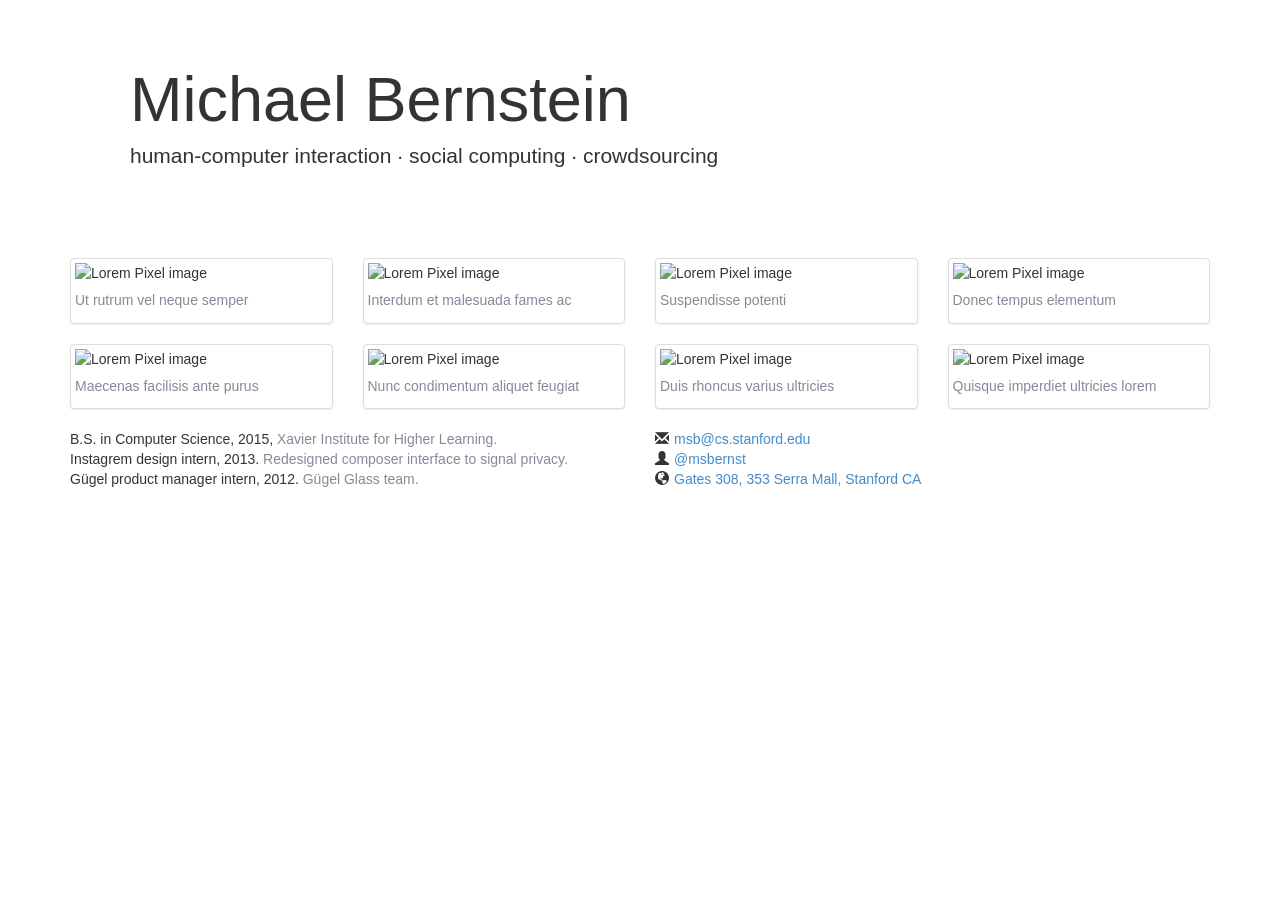
==== index.html @ 5be9eaba "initial commit of lab 2 final product" ====
<!DOCTYPE html>
<html>
  <head>
    <title>HCI Project Portfolio</title>
    <meta name="viewport" content="width=device-width, initial-scale=1.0">
    <!-- Bootstrap -->
    <link href="css/bootstrap.min.css" rel="stylesheet">
    <link href="css/bootstrap-theme.min.css" rel="stylesheet">
    <link href="css/introHCI.css" rel="stylesheet">

    <!-- HTML5 Shim and Respond.js IE8 support of HTML5 elements and media queries -->
    <!-- WARNING: Respond.js doesn't work if you view the page via file:// -->
    <!--[if lt IE 9]>
      <script src="https://oss.maxcdn.com/libs/html5shiv/3.7.0/html5shiv.js"></script>
      <script src="https://oss.maxcdn.com/libs/respond.js/1.3.0/respond.min.js"></script>
    <![endif]-->
  </head>
  <body>
	<!-- this is a comment in HTML -->
	<div class="container">
		<div class="jumbotron">
  			<h1>Michael Bernstein</h1>
  			<p>human-computer interaction &middot; social computing &middot; crowdsourcing</p>
  			<!-- <p><a class="btn btn-primary btn-lg" role="button">Contact me</a></p> -->
		</div>

		<div class="row">
			<div class="col-md-3">
				<div class="thumbnail">
					<img src="http://lorempixel.com/g/520/280/people/1" alt="Lorem Pixel image" class="img">
					<h5 class="project-title">Ut rutrum vel neque semper</h5>
				</div>
			</div>
			<div class="col-md-3">
				<div class="thumbnail">
					<img src="http://lorempixel.com/g/520/280/city/1" alt="Lorem Pixel image" class="img">
					<h5 class="project-title">Interdum et malesuada fames ac</h5>
				</div>
			</div>
			<div class="col-md-3">
				<div class="thumbnail">
					<img src="http://lorempixel.com/g/520/280/technics/1" alt="Lorem Pixel image" class="img">
					<h5 class="project-title">Suspendisse potenti</h5>
				</div>
			</div>
			<div class="col-md-3">
				<div class="thumbnail">
					<img src="http://lorempixel.com/g/520/280/abstract/1" alt="Lorem Pixel image" class="img">
					<h5 class="project-title">Donec tempus elementum</h5>
				</div>
			</div>							
		</div>

		<div class="row">
			<div class="col-md-3">
				<div class="thumbnail">
					<img src="http://lorempixel.com/g/520/280/abstract/3" alt="Lorem Pixel image" class="img">
					<h5 class="project-title">Maecenas facilisis ante purus</h5>
				</div>
			</div>
			<div class="col-md-3">
				<div class="thumbnail">
					<img src="http://lorempixel.com/g/520/280/people/2" alt="Lorem Pixel image" class="img">
					<h5 class="project-title">Nunc condimentum aliquet feugiat</h5>
				</div>
			</div>
			<div class="col-md-3">
				<div class="thumbnail">
					<img src="http://lorempixel.com/g/520/280/technics/2" alt="Lorem Pixel image" class="img">
					<h5 class="project-title">Duis rhoncus varius ultricies</h5>
				</div>
			</div>
			<div class="col-md-3">
				<div class="thumbnail">
					<img src="http://lorempixel.com/g/520/280/city/2" alt="Lorem Pixel image" class="img">
					<h5 class="project-title">Quisque imperdiet ultricies lorem</h5>
				</div>
			</div>							
		</div>

		<div class="row">
			<div class="col-md-6 footer">
				<p>B.S. in Computer Science, 2015, <span class="description">Xavier Institute for Higher Learning.</span></p>
				<p>Instagrem design intern, 2013. <span class="description">Redesigned composer interface to signal privacy.</span></p>
				<p>G&uuml;gel product manager intern, 2012. <span class="description">G&uuml;gel Glass team.</span></p>
			</div>
			<div class="col-md-6 footer">
				<p><span class="glyphicon glyphicon-envelope contact-icon"></span><a href="mailto:msb@cs.stanford.edu">msb@cs.stanford.edu</a></p>
				<p><span class="glyphicon glyphicon-user contact-icon"></span><a href="http://www.twitter.com/msbernst">@msbernst</a></p>
				<p><span class="glyphicon glyphicon-globe contact-icon"></span><a href="http://campus-map.stanford.edu/?id=&lat=37.43039741415547&lng=-122.173416156&zoom=17&srch=Gates%20Computer%20Science">Gates 308, 353 Serra Mall, Stanford CA</a></p>
			</div>			
		</div>

    <!-- jQuery (necessary for Bootstrap's JavaScript plugins) -->
    <script src="https://code.jquery.com/jquery.js"></script>
    <!-- Include all compiled plugins (below), or include individual files as needed -->
    <script src="js/bootstrap.min.js"></script>
  </body>
</html>
---- css/introHCI.css ----
.jumbotron {
	position: relative;
	background: none;
}

.jumbotron:after {
     content:"";
     background: url("http://lorempixel.com/g/1140/283");
     opacity: 0.2;
     top: 0;
     left: 0;
     bottom: 0;
     right: 0;
     position: absolute;
     z-index: -1;	
}

.thumbnail .project-title {
	color: #888899;
}

.footer p {
	margin: 0px;
}

.footer p .description {
	color: #888899
}

.footer .contact-icon {
	margin-right: 5px;
}
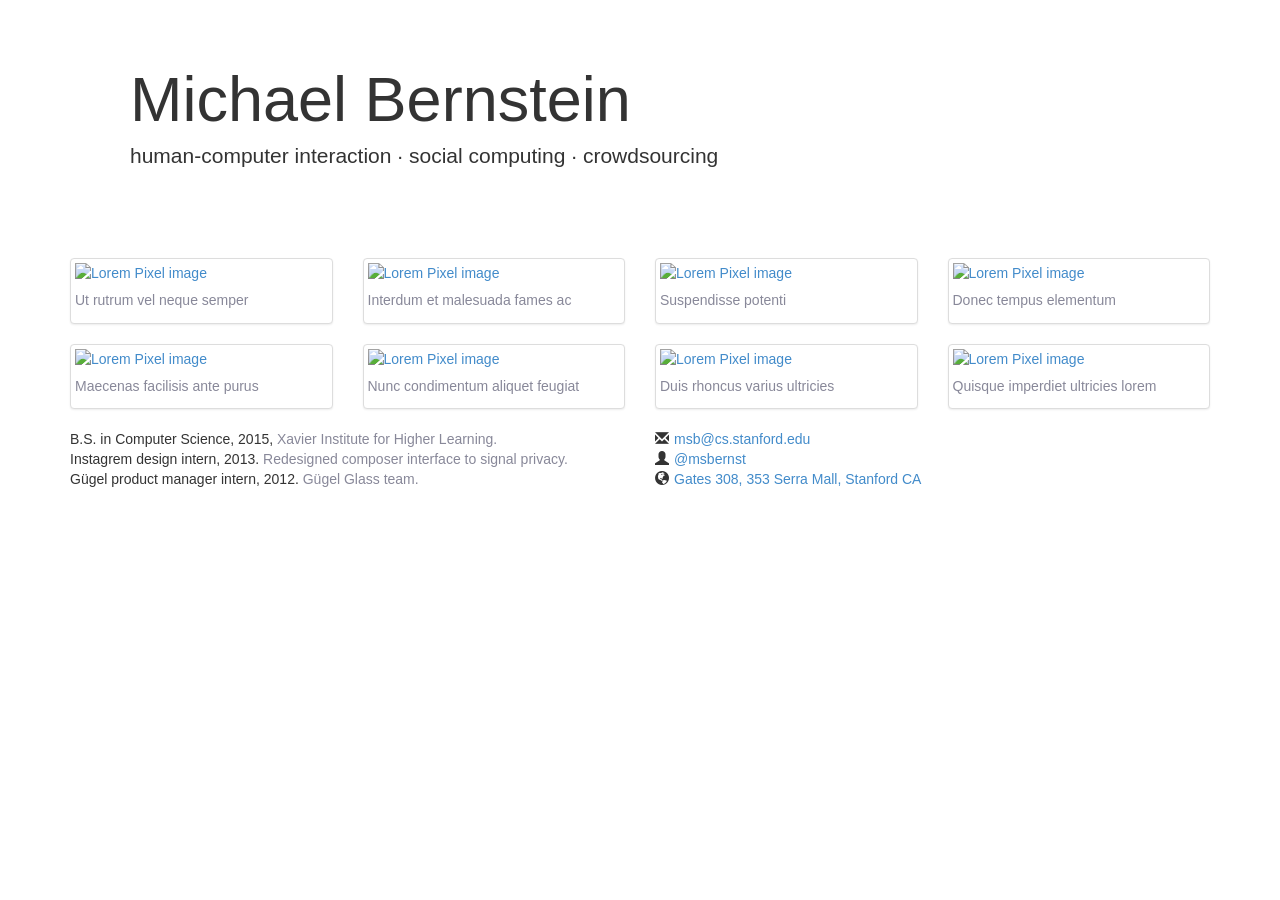
==== commit 4395ba93: "adding additional page" ====
--- a/index.html
+++ b/index.html
@@ -26,55 +26,55 @@
 
 		<div class="row">
 			<div class="col-md-3">
-				<div class="thumbnail">
+				<a href="project.html" class="thumbnail">
 					<img src="http://lorempixel.com/g/520/280/people/1" alt="Lorem Pixel image" class="img">
 					<h5 class="project-title">Ut rutrum vel neque semper</h5>
-				</div>
+				</a>
 			</div>
 			<div class="col-md-3">
-				<div class="thumbnail">
+				<a href="project.html" class="thumbnail">
 					<img src="http://lorempixel.com/g/520/280/city/1" alt="Lorem Pixel image" class="img">
 					<h5 class="project-title">Interdum et malesuada fames ac</h5>
-				</div>
+				</a>
 			</div>
 			<div class="col-md-3">
-				<div class="thumbnail">
+				<a href="project.html" class="thumbnail">
 					<img src="http://lorempixel.com/g/520/280/technics/1" alt="Lorem Pixel image" class="img">
 					<h5 class="project-title">Suspendisse potenti</h5>
-				</div>
+				</a>
 			</div>
 			<div class="col-md-3">
-				<div class="thumbnail">
+				<a href="project.html" class="thumbnail">
 					<img src="http://lorempixel.com/g/520/280/abstract/1" alt="Lorem Pixel image" class="img">
 					<h5 class="project-title">Donec tempus elementum</h5>
-				</div>
+				</a>
 			</div>							
 		</div>
 
 		<div class="row">
 			<div class="col-md-3">
-				<div class="thumbnail">
+				<a href="project.html" class="thumbnail">
 					<img src="http://lorempixel.com/g/520/280/abstract/3" alt="Lorem Pixel image" class="img">
 					<h5 class="project-title">Maecenas facilisis ante purus</h5>
-				</div>
+				</a>
 			</div>
 			<div class="col-md-3">
-				<div class="thumbnail">
+				<a href="project.html" class="thumbnail">
 					<img src="http://lorempixel.com/g/520/280/people/2" alt="Lorem Pixel image" class="img">
 					<h5 class="project-title">Nunc condimentum aliquet feugiat</h5>
-				</div>
+				</a>
 			</div>
 			<div class="col-md-3">
-				<div class="thumbnail">
+				<a href="project.html" class="thumbnail">
 					<img src="http://lorempixel.com/g/520/280/technics/2" alt="Lorem Pixel image" class="img">
 					<h5 class="project-title">Duis rhoncus varius ultricies</h5>
-				</div>
+				</a>
 			</div>
 			<div class="col-md-3">
-				<div class="thumbnail">
+				<a href="project.html" class="thumbnail">
 					<img src="http://lorempixel.com/g/520/280/city/2" alt="Lorem Pixel image" class="img">
 					<h5 class="project-title">Quisque imperdiet ultricies lorem</h5>
-				</div>
+				</a>
 			</div>							
 		</div>
 
@@ -90,6 +90,7 @@
 				<p><span class="glyphicon glyphicon-globe contact-icon"></span><a href="http://campus-map.stanford.edu/?id=&lat=37.43039741415547&lng=-122.173416156&zoom=17&srch=Gates%20Computer%20Science">Gates 308, 353 Serra Mall, Stanford CA</a></p>
 			</div>			
 		</div>
+	</div>
 
     <!-- jQuery (necessary for Bootstrap's JavaScript plugins) -->
     <script src="https://code.jquery.com/jquery.js"></script>
--- a/css/introHCI.css
+++ b/css/introHCI.css
@@ -1,3 +1,7 @@
+.container {
+	margin-bottom: 2em;
+}
+
 .jumbotron {
 	position: relative;
 	background: none;
@@ -5,7 +9,7 @@
 
 .jumbotron:after {
      content:"";
-     background: url("http://lorempixel.com/g/1140/283");
+     background: url("http://lorempixel.com/1140/283");
      opacity: 0.2;
      top: 0;
      left: 0;
@@ -15,8 +19,16 @@
      z-index: -1;	
 }
 
+a:hover {
+	text-decoration: none;
+}
+
 .thumbnail .project-title {
 	color: #888899;
+}
+
+.container table {
+	margin-bottom: 1.25em;
 }
 
 .footer p {
